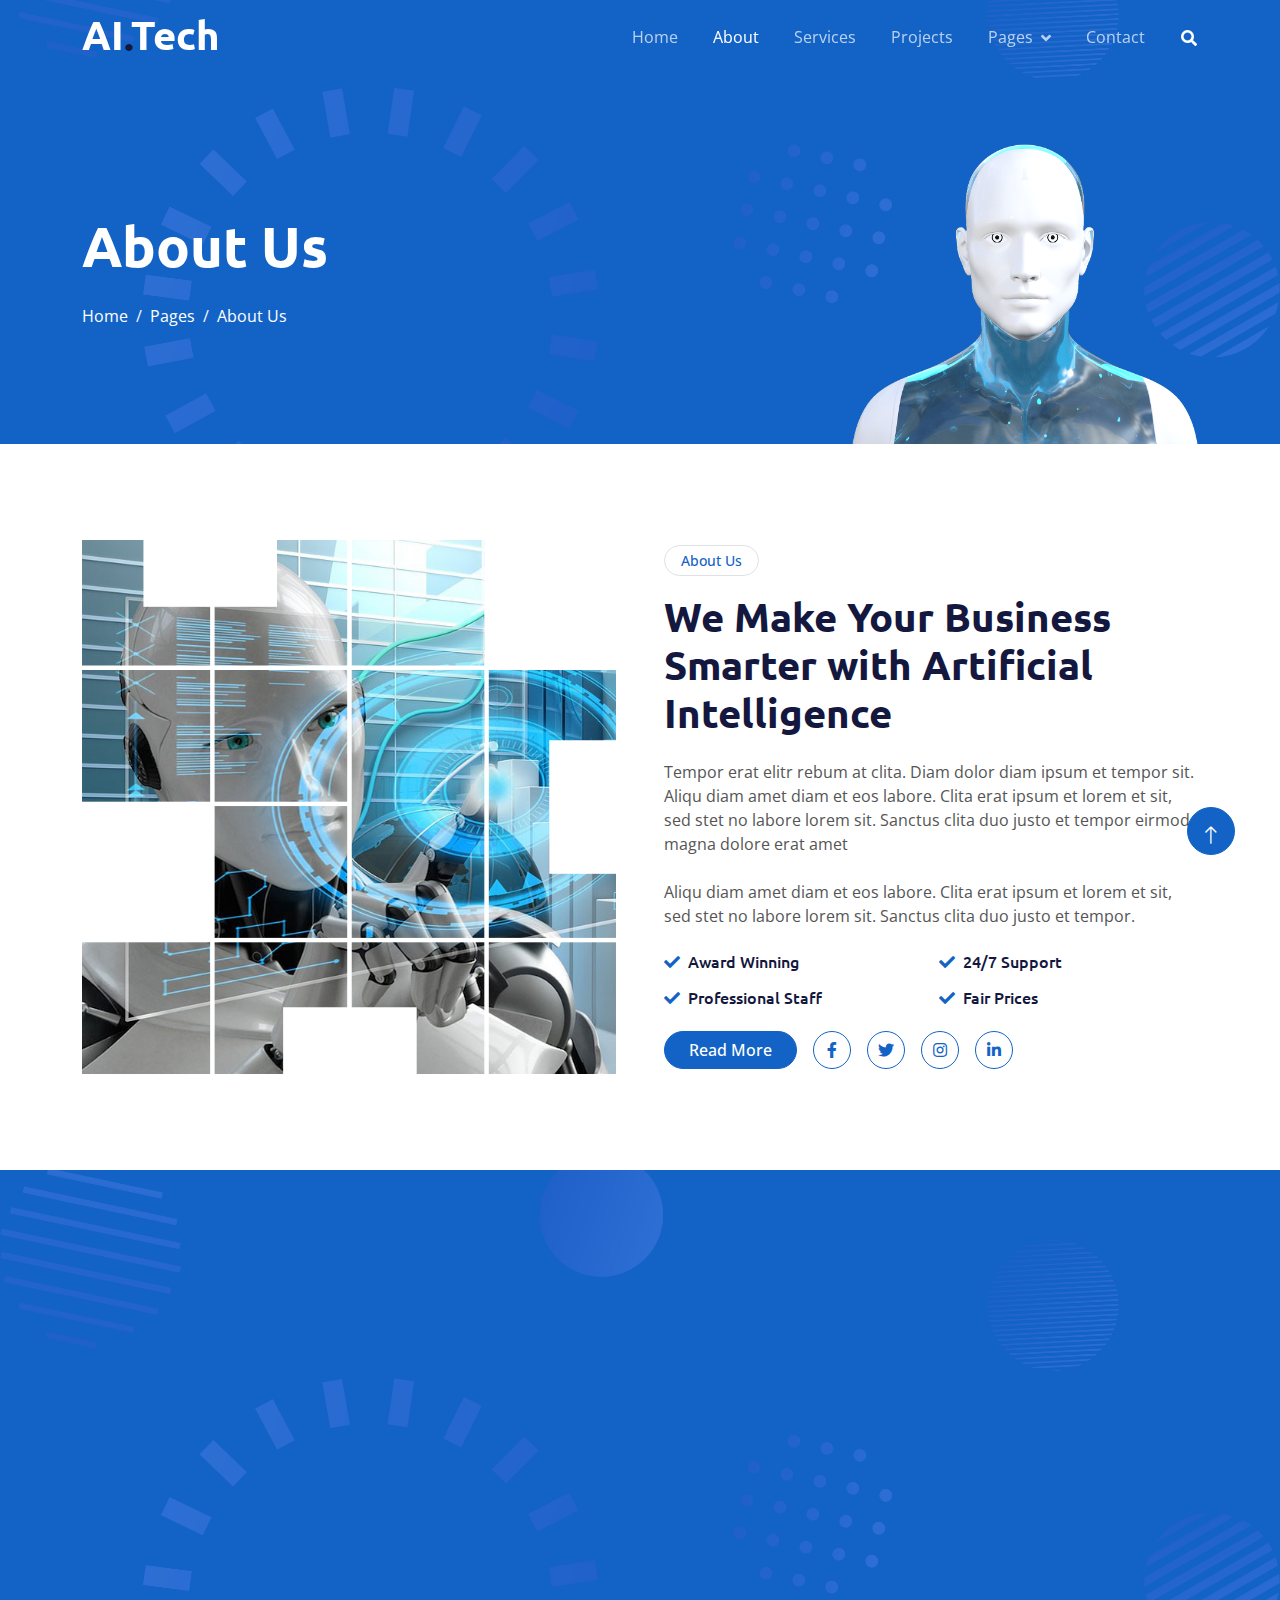
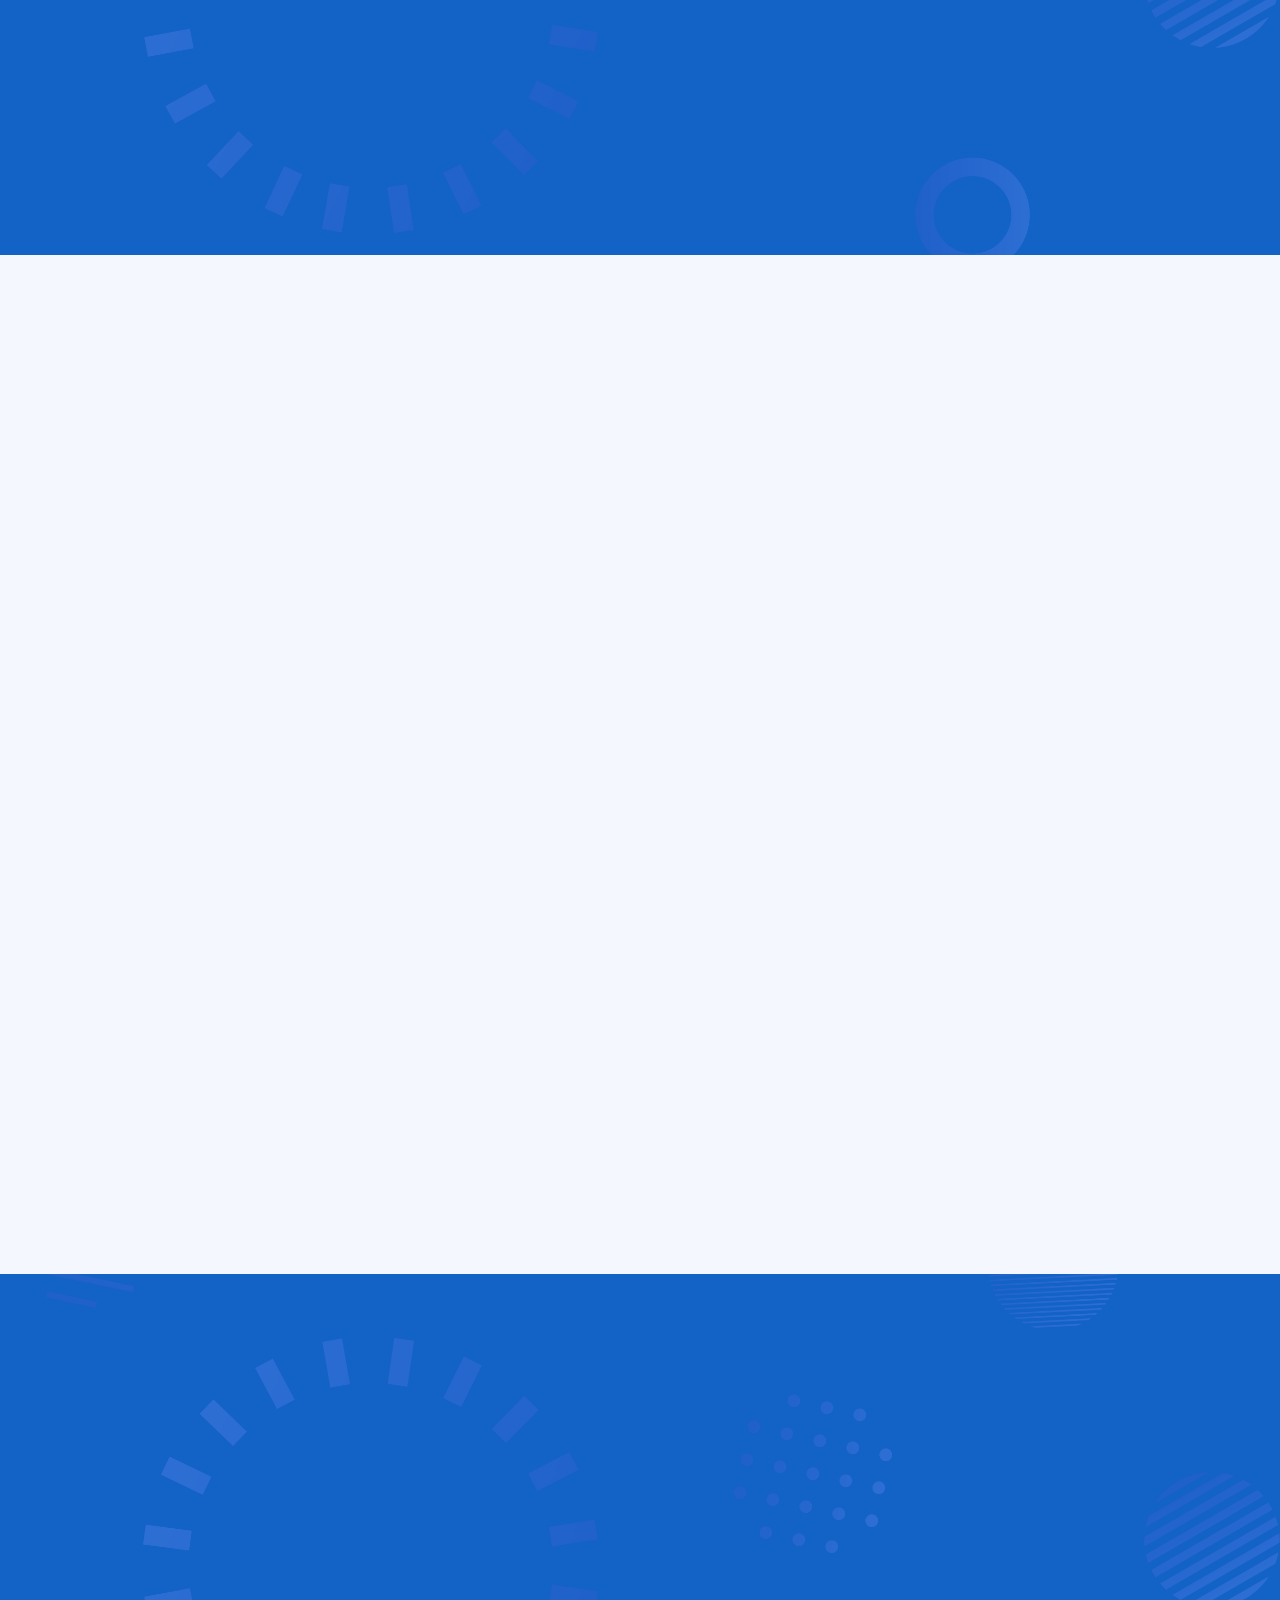
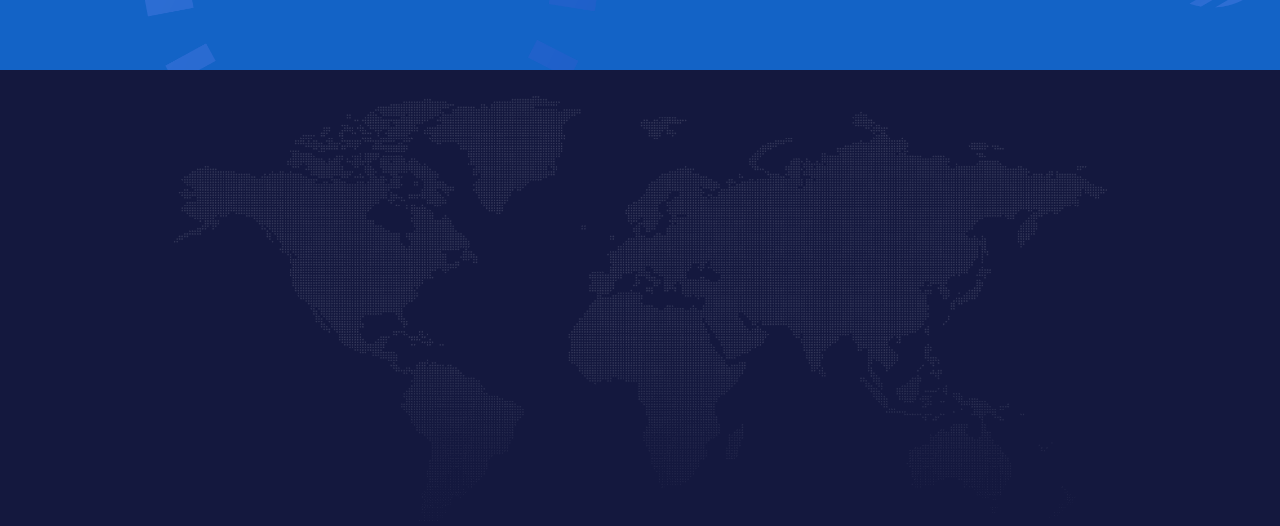
==== about.html @ ea9f9ce3 "jk" ====
<!DOCTYPE html>
<html lang="en">

<head>
    <meta charset="utf-8">
    <title>AI.Tech - Artificial Intelligence HTML Template</title>
    <meta content="width=device-width, initial-scale=1.0" name="viewport">
    <meta content="" name="keywords">
    <meta content="" name="description">

    <!-- Favicon -->
    <link href="img/favicon.ico" rel="icon">

    <!-- Google Web Fonts -->
    <link rel="preconnect" href="https://fonts.googleapis.com">
    <link rel="preconnect" href="https://fonts.gstatic.com" crossorigin>
    <link href="https://fonts.googleapis.com/css2?family=Open+Sans:wght@400;600&family=Ubuntu:wght@500;700&display=swap"
        rel="stylesheet">

    <!-- Icon Font Stylesheet -->
    <link href="https://cdnjs.cloudflare.com/ajax/libs/font-awesome/5.10.0/css/all.min.css" rel="stylesheet">
    <link href="https://cdn.jsdelivr.net/npm/bootstrap-icons@1.4.1/font/bootstrap-icons.css" rel="stylesheet">

    <!-- Libraries Stylesheet -->
    <link href="lib/animate/animate.min.css" rel="stylesheet">
    <link href="lib/owlcarousel/assets/owl.carousel.min.css" rel="stylesheet">

    <!-- Customized Bootstrap Stylesheet -->
    <link href="css/bootstrap.min.css" rel="stylesheet">

    <!-- Template Stylesheet -->
    <link href="css/style.css" rel="stylesheet">
</head>

<body>
    <!-- Spinner Start -->
    <div id="spinner"
        class="show bg-white position-fixed translate-middle w-100 vh-100 top-50 start-50 d-flex align-items-center justify-content-center">
        <div class="spinner-grow text-primary" style="width: 3rem; height: 3rem;" role="status">
            <span class="sr-only">Loading...</span>
        </div>
    </div>
    <!-- Spinner End -->


    <!-- Navbar Start -->
    <div class="container-fluid sticky-top">
        <div class="container">
            <nav class="navbar navbar-expand-lg navbar-dark p-0">
                <a href="index.html" class="navbar-brand">
                    <h1 class="text-white">AI<span class="text-dark">.</span>Tech</h1>
                </a>
                <button type="button" class="navbar-toggler ms-auto me-0" data-bs-toggle="collapse"
                    data-bs-target="#navbarCollapse">
                    <span class="navbar-toggler-icon"></span>
                </button>
                <div class="collapse navbar-collapse" id="navbarCollapse">
                    <div class="navbar-nav ms-auto">
                        <a href="index.html" class="nav-item nav-link">Home</a>
                        <a href="about.html" class="nav-item nav-link active">About</a>
                        <a href="service.html" class="nav-item nav-link">Services</a>
                        <a href="project.html" class="nav-item nav-link">Projects</a>
                        <div class="nav-item dropdown">
                            <a href="#" class="nav-link dropdown-toggle" data-bs-toggle="dropdown">Pages</a>
                            <div class="dropdown-menu bg-light mt-2">
                                <a href="feature.html" class="dropdown-item">Features</a>
                                <a href="team.html" class="dropdown-item">Our Team</a>
                                <a href="faq.html" class="dropdown-item">FAQs</a>
                                <a href="testimonial.html" class="dropdown-item">Testimonial</a>
                                <a href="404.html" class="dropdown-item">404 Page</a>
                            </div>
                        </div>
                        <a href="contact.html" class="nav-item nav-link">Contact</a>
                    </div>
                    <butaton type="button" class="btn text-white p-0 d-none d-lg-block" data-bs-toggle="modal"
                        data-bs-target="#searchModal"><i class="fa fa-search"></i></butaton>
                </div>
            </nav>
        </div>
    </div>
    <!-- Navbar End -->


    <!-- Hero Start -->
    <div class="container-fluid pt-5 bg-primary hero-header">
        <div class="container pt-5">
            <div class="row g-5 pt-5">
                <div class="col-lg-6 align-self-center text-center text-lg-start mb-lg-5">
                    <h1 class="display-4 text-white mb-4 animated slideInRight">About Us</h1>
                    <nav aria-label="breadcrumb">
                        <ol class="breadcrumb justify-content-center justify-content-lg-start mb-0">
                            <li class="breadcrumb-item"><a class="text-white" href="#">Home</a></li>
                            <li class="breadcrumb-item"><a class="text-white" href="#">Pages</a></li>
                            <li class="breadcrumb-item text-white active" aria-current="page">About Us</li>
                        </ol>
                    </nav>
                </div>
                <div class="col-lg-6 align-self-end text-center text-lg-end">
                    <img class="img-fluid" src="img/hero-img.png" alt="" style="max-height: 300px;">
                </div>
            </div>
        </div>
    </div>
    <!-- Hero End -->


    <!-- Full Screen Search Start -->
    <div class="modal fade" id="searchModal" tabindex="-1">
        <div class="modal-dialog modal-fullscreen">
            <div class="modal-content" style="background: rgba(20, 24, 62, 0.7);">
                <div class="modal-header border-0">
                    <button type="button" class="btn btn-square bg-white btn-close" data-bs-dismiss="modal"
                        aria-label="Close"></button>
                </div>
                <div class="modal-body d-flex align-items-center justify-content-center">
                    <div class="input-group" style="max-width: 600px;">
                        <input type="text" class="form-control bg-transparent border-light p-3"
                            placeholder="Type search keyword">
                        <button class="btn btn-light px-4"><i class="bi bi-search"></i></button>
                    </div>
                </div>
            </div>
        </div>
    </div>
    <!-- Full Screen Search End -->


    <!-- About Start -->
    <div class="container-fluid py-5">
        <div class="container py-5">
            <div class="row g-5 align-items-center">
                <div class="col-lg-6 wow fadeIn" data-wow-delay="0.1s">
                    <div class="about-img">
                        <img class="img-fluid" src="img/about-img.jpg">
                    </div>
                </div>
                <div class="col-lg-6 wow fadeIn" data-wow-delay="0.5s">
                    <div class="btn btn-sm border rounded-pill text-primary px-3 mb-3">About Us</div>
                    <h1 class="mb-4">We Make Your Business Smarter with Artificial Intelligence</h1>
                    <p class="mb-4">Tempor erat elitr rebum at clita. Diam dolor diam ipsum et tempor sit. Aliqu diam
                        amet diam et eos labore. Clita erat ipsum et lorem et sit, sed stet no labore lorem sit. Sanctus
                        clita duo justo et tempor eirmod magna dolore erat amet</p>
                    <p class="mb-4">Aliqu diam amet diam et eos labore. Clita erat ipsum et lorem et sit, sed stet no
                        labore lorem sit. Sanctus clita duo justo et tempor.</p>
                    <div class="row g-3">
                        <div class="col-sm-6">
                            <h6 class="mb-3"><i class="fa fa-check text-primary me-2"></i>Award Winning</h6>
                            <h6 class="mb-0"><i class="fa fa-check text-primary me-2"></i>Professional Staff</h6>
                        </div>
                        <div class="col-sm-6">
                            <h6 class="mb-3"><i class="fa fa-check text-primary me-2"></i>24/7 Support</h6>
                            <h6 class="mb-0"><i class="fa fa-check text-primary me-2"></i>Fair Prices</h6>
                        </div>
                    </div>
                    <div class="d-flex align-items-center mt-4">
                        <a class="btn btn-primary rounded-pill px-4 me-3" href="">Read More</a>
                        <a class="btn btn-outline-primary btn-square me-3" href=""><i class="fab fa-facebook-f"></i></a>
                        <a class="btn btn-outline-primary btn-square me-3" href=""><i class="fab fa-twitter"></i></a>
                        <a class="btn btn-outline-primary btn-square me-3" href=""><i class="fab fa-instagram"></i></a>
                        <a class="btn btn-outline-primary btn-square" href=""><i class="fab fa-linkedin-in"></i></a>
                    </div>
                </div>
            </div>
        </div>
    </div>
    <!-- About End -->


    <!-- Feature Start -->
    <div class="container-fluid bg-primary feature pt-5">
        <div class="container pt-5">
            <div class="row g-5">
                <div class="col-lg-6 align-self-center mb-md-5 pb-md-5 wow fadeIn" data-wow-delay="0.3s">
                    <div class="btn btn-sm border rounded-pill text-white px-3 mb-3">Why Choose Us</div>
                    <h1 class="text-white mb-4">We're Best in AI Industry with 10 Years of Experience</h1>
                    <p class="text-light mb-4">Aliqu diam amet diam et eos labore. Clita erat ipsum et lorem et sit, sed
                        stet no labore lorem sit. Sanctus clita duo justo et tempor</p>
                    <div class="d-flex align-items-center text-white mb-3">
                        <div class="btn-sm-square bg-white text-primary rounded-circle me-3">
                            <i class="fa fa-check"></i>
                        </div>
                        <span>Diam dolor diam ipsum et tempor sit</span>
                    </div>
                    <div class="d-flex align-items-center text-white mb-3">
                        <div class="btn-sm-square bg-white text-primary rounded-circle me-3">
                            <i class="fa fa-check"></i>
                        </div>
                        <span>Diam dolor diam ipsum et tempor sit</span>
                    </div>
                    <div class="d-flex align-items-center text-white mb-3">
                        <div class="btn-sm-square bg-white text-primary rounded-circle me-3">
                            <i class="fa fa-check"></i>
                        </div>
                        <span>Diam dolor diam ipsum et tempor sit</span>
                    </div>
                    <div class="row g-4 pt-3">
                        <div class="col-sm-6">
                            <div class="d-flex rounded p-3" style="background: rgba(256, 256, 256, 0.1);">
                                <i class="fa fa-home fa-3x text-white"></i>
                                <div class="ms-3">
                                    <h2 class="text-white mb-0" data-toggle="counter-up">9999</h2>
                                    <p class="text-white mb-0">Happy Clients</p>
                                </div>
                            </div>
                        </div>
                        <div class="col-sm-6">
                            <div class="d-flex rounded p-3" style="background: rgba(256, 256, 256, 0.1);">
                                <i class="fa fa-home fa-3x text-white"></i>
                                <div class="ms-3">
                                    <h2 class="text-white mb-0" data-toggle="counter-up">9999</h2>
                                    <p class="text-white mb-0">Project Complete</p>
                                </div>
                            </div>
                        </div>
                    </div>
                </div>
                <div class="col-lg-6 align-self-end text-center text-md-end wow fadeIn" data-wow-delay="0.5s">
                    <img class="img-fluid" src="img/feature.png" alt="">
                </div>
            </div>
        </div>
    </div>
    <!-- Feature End -->


    <!-- Team Start -->
    <div class="container-fluid bg-light py-5">
        <div class="container py-5">
            <div class="row g-5 align-items-center">
                <div class="col-lg-5 wow fadeIn" data-wow-delay="0.1s">
                    <div class="btn btn-sm border rounded-pill text-primary px-3 mb-3">Our Team</div>
                    <h1 class="mb-4">Meet Our Experienced Team Members</h1>
                    <p class="mb-4">Tempor erat elitr rebum at clita. Diam dolor diam ipsum et tempor sit. Aliqu diam
                        amet diam et eos labore. Clita erat ipsum et lorem et sit, sed stet no labore lorem sit. Sanctus
                        clita duo justo et tempor eirmod magna dolore erat amet</p>
                    <a class="btn btn-primary rounded-pill px-4" href="">Read More</a>
                </div>
                <div class="col-lg-7">
                    <div class="row g-4">
                        <div class="col-md-6">
                            <div class="row g-4">
                                <div class="col-12 wow fadeIn" data-wow-delay="0.1s">
                                    <div class="team-item bg-white text-center rounded p-4 pt-0">
                                        <img class="img-fluid rounded-circle p-4" src="img/team-1.jpg" alt="">
                                        <h5 class="mb-0">Boris Johnson</h5>
                                        <small>Founder & CEO</small>
                                        <div class="d-flex justify-content-center mt-3">
                                            <a class="btn btn-square btn-primary m-1" href=""><i
                                                    class="fab fa-facebook-f"></i></a>
                                            <a class="btn btn-square btn-primary m-1" href=""><i
                                                    class="fab fa-twitter"></i></a>
                                            <a class="btn btn-square btn-primary m-1" href=""><i
                                                    class="fab fa-instagram"></i></a>
                                            <a class="btn btn-square btn-primary m-1" href=""><i
                                                    class="fab fa-linkedin-in"></i></a>
                                        </div>
                                    </div>
                                </div>
                                <div class="col-12 wow fadeIn" data-wow-delay="0.5s">
                                    <div class="team-item bg-white text-center rounded p-4 pt-0">
                                        <img class="img-fluid rounded-circle p-4" src="img/team-2.jpg" alt="">
                                        <h5 class="mb-0">Adam Crew</h5>
                                        <small>Executive Manager</small>
                                        <div class="d-flex justify-content-center mt-3">
                                            <a class="btn btn-square btn-primary m-1" href=""><i
                                                    class="fab fa-facebook-f"></i></a>
                                            <a class="btn btn-square btn-primary m-1" href=""><i
                                                    class="fab fa-twitter"></i></a>
                                            <a class="btn btn-square btn-primary m-1" href=""><i
                                                    class="fab fa-instagram"></i></a>
                                            <a class="btn btn-square btn-primary m-1" href=""><i
                                                    class="fab fa-linkedin-in"></i></a>
                                        </div>
                                    </div>
                                </div>
                            </div>
                        </div>
                        <div class="col-md-6 pt-md-4">
                            <div class="row g-4">
                                <div class="col-12 wow fadeIn" data-wow-delay="0.3s">
                                    <div class="team-item bg-white text-center rounded p-4 pt-0">
                                        <img class="img-fluid rounded-circle p-4" src="img/team-3.jpg" alt="">
                                        <h5 class="mb-0">Kate Winslet</h5>
                                        <small>Co Founder</small>
                                        <div class="d-flex justify-content-center mt-3">
                                            <a class="btn btn-square btn-primary m-1" href=""><i
                                                    class="fab fa-facebook-f"></i></a>
                                            <a class="btn btn-square btn-primary m-1" href=""><i
                                                    class="fab fa-twitter"></i></a>
                                            <a class="btn btn-square btn-primary m-1" href=""><i
                                                    class="fab fa-instagram"></i></a>
                                            <a class="btn btn-square btn-primary m-1" href=""><i
                                                    class="fab fa-linkedin-in"></i></a>
                                        </div>
                                    </div>
                                </div>
                                <div class="col-12 wow fadeIn" data-wow-delay="0.7s">
                                    <div class="team-item bg-white text-center rounded p-4 pt-0">
                                        <img class="img-fluid rounded-circle p-4" src="img/team-4.jpg" alt="">
                                        <h5 class="mb-0">Cody Gardner</h5>
                                        <small>Project Manager</small>
                                        <div class="d-flex justify-content-center mt-3">
                                            <a class="btn btn-square btn-primary m-1" href=""><i
                                                    class="fab fa-facebook-f"></i></a>
                                            <a class="btn btn-square btn-primary m-1" href=""><i
                                                    class="fab fa-twitter"></i></a>
                                            <a class="btn btn-square btn-primary m-1" href=""><i
                                                    class="fab fa-instagram"></i></a>
                                            <a class="btn btn-square btn-primary m-1" href=""><i
                                                    class="fab fa-linkedin-in"></i></a>
                                        </div>
                                    </div>
                                </div>
                            </div>
                        </div>
                    </div>
                </div>
            </div>
        </div>
    </div>
    <!-- Team End -->


    <!-- Newsletter Start -->
    <div class="container-fluid bg-primary newsletter py-5">
        <div class="container">
            <div class="row g-5 align-items-center">
                <div class="col-md-5 ps-lg-0 pt-5 pt-md-0 text-start wow fadeIn" data-wow-delay="0.3s">
                    <img class="img-fluid" src="img/newsletter.png" alt="">
                </div>
                <div class="col-md-7 py-5 newsletter-text wow fadeIn" data-wow-delay="0.5s">
                    <div class="btn btn-sm border rounded-pill text-white px-3 mb-3">Newsletter</div>
                    <h1 class="text-white mb-4">Let's subscribe the newsletter</h1>
                    <div class="position-relative w-100 mt-3 mb-2">
                        <input class="form-control border-0 rounded-pill w-100 ps-4 pe-5" type="text"
                            placeholder="Enter Your Email" style="height: 48px;">
                        <button type="button" class="btn shadow-none position-absolute top-0 end-0 mt-1 me-2"><i
                                class="fa fa-paper-plane text-primary fs-4"></i></button>
                    </div>
                    <small class="text-white-50">Diam sed sed dolor stet amet eirmod</small>
                </div>
            </div>
        </div>
    </div>
    <!-- Newsletter End -->


    <!-- Footer Start -->
    <div class="container-fluid bg-dark text-white-50 footer pt-5">
        <div class="container py-5">
            <div class="row g-5">
                <div class="col-md-6 col-lg-3 wow fadeIn" data-wow-delay="0.1s">
                    <a href="index.html" class="d-inline-block mb-3">
                        <h1 class="text-white">AI<span class="text-primary">.</span>Tech</h1>
                    </a>
                    <p class="mb-0">Tempor erat elitr rebum at clita. Diam dolor diam ipsum et tempor sit. Aliqu diam
                        amet diam et eos labore. Clita erat ipsum et lorem et sit, sed stet no labore lorem sit. Sanctus
                        clita duo justo et tempor</p>
                </div>
                <div class="col-md-6 col-lg-3 wow fadeIn" data-wow-delay="0.3s">
                    <h5 class="text-white mb-4">Get In Touch</h5>
                    <p><i class="fa fa-map-marker-alt me-3"></i>123 Street, New York, USA</p>
                    <p><i class="fa fa-phone-alt me-3"></i>+012 345 67890</p>
                    <p><i class="fa fa-envelope me-3"></i>info@example.com</p>
                    <div class="d-flex pt-2">
                        <a class="btn btn-outline-light btn-social" href=""><i class="fab fa-twitter"></i></a>
                        <a class="btn btn-outline-light btn-social" href=""><i class="fab fa-facebook-f"></i></a>
                        <a class="btn btn-outline-light btn-social" href=""><i class="fab fa-youtube"></i></a>
                        <a class="btn btn-outline-light btn-social" href=""><i class="fab fa-instagram"></i></a>
                        <a class="btn btn-outline-light btn-social" href=""><i class="fab fa-linkedin-in"></i></a>
                    </div>
                </div>
                <div class="col-md-6 col-lg-3 wow fadeIn" data-wow-delay="0.5s">
                    <h5 class="text-white mb-4">Popular Link</h5>
                    <a class="btn btn-link" href="">About Us</a>
                    <a class="btn btn-link" href="">Contact Us</a>
                    <a class="btn btn-link" href="">Privacy Policy</a>
                    <a class="btn btn-link" href="">Terms & Condition</a>
                    <a class="btn btn-link" href="">Career</a>
                </div>
                <div class="col-md-6 col-lg-3 wow fadeIn" data-wow-delay="0.7s">
                    <h5 class="text-white mb-4">Our Services</h5>
                    <a class="btn btn-link" href="">Robotic Automation</a>
                    <a class="btn btn-link" href="">Machine learning</a>
                    <a class="btn btn-link" href="">Predictive Analysis</a>
                    <a class="btn btn-link" href="">Data Science</a>
                    <a class="btn btn-link" href="">Robot Technology</a>
                </div>
            </div>
        </div>
        <div class="container wow fadeIn" data-wow-delay="0.1s">
            <div class="copyright">
                <div class="row">
                    <div class="col-md-6 text-center text-md-start mb-3 mb-md-0">
                        &copy; <a class="border-bottom" href="#">Your Site Name</a>, All Right Reserved.

                        <!--/*** This template is free as long as you keep the footer author’s credit link/attribution link/backlink. If you'd like to use the template without the footer author’s credit link/attribution link/backlink, you can purchase the Credit Removal License from "https://htmlcodex.com/credit-removal". Thank you for your support. ***/-->
                        Designed By <a class="border-bottom" href="https://htmlcodex.com">HTML Codex</a>
                    </div>
                    <div class="col-md-6 text-center text-md-end">
                        <div class="footer-menu">
                            <a href="">Home</a>
                            <a href="">Cookies</a>
                            <a href="">Help</a>
                            <a href="">FAQs</a>
                        </div>
                    </div>
                </div>
            </div>
        </div>
    </div>
    <!-- Footer End -->


    <!-- Back to Top -->
    <a href="#" class="btn btn-lg btn-primary btn-lg-square back-to-top pt-2"><i class="bi bi-arrow-up"></i></a>


    <!-- JavaScript Libraries -->
    <script src="https://ajax.googleapis.com/ajax/libs/jquery/3.6.1/jquery.min.js"></script>
    <script src="https://cdn.jsdelivr.net/npm/bootstrap@5.0.0/dist/js/bootstrap.bundle.min.js"></script>
    <script src="lib/wow/wow.min.js"></script>
    <script src="lib/easing/easing.min.js"></script>
    <script src="lib/waypoints/waypoints.min.js"></script>
    <script src="lib/counterup/counterup.min.js"></script>
    <script src="lib/owlcarousel/owl.carousel.min.js"></script>

    <!-- Template Javascript -->
    <script src="js/main.js"></script>
</body>

</html>
---- css/style.css ----
/********** Template CSS **********/
:root {
    --primary: #1363C6;
    --secondary: #15ACE1;
    --light: #F4F7FE;
    --dark: #14183E;
}


/*** Spinner ***/
#spinner {
    opacity: 0;
    visibility: hidden;
    transition: opacity .5s ease-out, visibility 0s linear .5s;
    z-index: 99999;
}

#spinner.show {
    transition: opacity .5s ease-out, visibility 0s linear 0s;
    visibility: visible;
    opacity: 1;
}

.back-to-top {
    position: fixed;
    display: none;
    right: 45px;
    bottom: 45px;
    z-index: 99;
}


/*** Heading ***/
h1,
h2,
h3,
.fw-bold {
    font-weight: 700 !important;
}

h4,
h5,
h6,
.fw-medium {
    font-weight: 500 !important;
}


/*** Button ***/
.btn {
    font-weight: 500;
    transition: .5s;
}

.btn-square {
    width: 38px;
    height: 38px;
}

.btn-sm-square {
    width: 32px;
    height: 32px;
}

.btn-lg-square {
    width: 48px;
    height: 48px;
}

.btn-square,
.btn-sm-square,
.btn-lg-square {
    padding: 0;
    display: flex;
    align-items: center;
    justify-content: center;
    font-weight: normal;
    border-radius: 50px;
}


/*** Navbar ***/
.sticky-top {
    top: -150px;
    transition: .5s;
}

.navbar {
    padding: 11px 0 !important;
    height: 75px;
}

.navbar .navbar-nav .nav-link {
    margin-right: 35px;
    padding: 0;
    color: rgba(255, 255, 255, .7);
    outline: none;
}

.navbar .navbar-nav .nav-link:hover,
.navbar .navbar-nav .nav-link.active {
    color: rgba(255, 255, 255, 1);
}

.navbar .dropdown-toggle::after {
    border: none;
    content: "\f107";
    font-family: "Font Awesome 5 Free";
    font-weight: 900;
    vertical-align: middle;
    margin-left: 8px;
}

@media (max-width: 991.98px) {
    .navbar .navbar-nav {
        padding: 0 15px;
        background: var(--primary);
    }

    .navbar .navbar-nav .nav-link  {
        margin-right: 0;
        padding: 10px 0;
    }
}

@media (min-width: 992px) {
    .navbar .nav-item .dropdown-menu {
        display: block;
        border: none;
        margin-top: 0;
        top: 150%;
        opacity: 0;
        visibility: hidden;
        transition: .5s;
    }

    .navbar .nav-item:hover .dropdown-menu {
        top: 100%;
        visibility: visible;
        transition: .5s;
        opacity: 1;
    }
}


/*** Hero Header ***/
.hero-header {
    margin-top: -75px;
    background: url(../img/bg-hero.png) center center no-repeat;
    background-size: cover;
}

.hero-header .breadcrumb-item+.breadcrumb-item::before {
    color: var(--light);
}


/*** Section Title ***/
.section-title::before {
    position: absolute;
    content: "";
    width: 45px;
    height: 4px;
    bottom: 0;
    left: 0;
    background: var(--dark);
}

.section-title::after {
    position: absolute;
    content: "";
    width: 4px;
    height: 4px;
    bottom: 0;
    left: 50px;
    background: var(--dark);
}

.section-title.text-center::before {
    left: 50%;
    margin-left: -25px;
}

.section-title.text-center::after {
    left: 50%;
    margin-left: 25px;
}

.section-title h6::before,
.section-title h6::after {
    position: absolute;
    content: "";
    width: 10px;
    height: 10px;
    top: 2px;
    left: 0;
    background: rgba(33, 66, 177, .5);
}

.section-title h6::after {
    top: 5px;
    left: 3px;
}


/*** About ***/
.about-img {
    position: relative;
    overflow: hidden;
}

.about-img::after {
    position: absolute;
    content: "";
    width: 100%;
    height: 100%;
    top: 0;
    left: 0;
    background: url(../img/bg-about-img.png) top left no-repeat;
    background-size: contain;
}


/*** Service ***/
.service-item {
    position: relative;
    padding: 45px 30px;
    background: #FFFFFF;
    transition: .5s;
}

.service-item:hover {
    background: var(--primary);
}

.service-item .service-icon {
    margin: 0 auto 20px auto;
    width: 90px;
    height: 90px;
    color: var(--primary);
    background: var(--light);
    transition: .5s;
}

.service-item:hover .service-icon {
    background: #FFFFFF;
}

.service-item h5,
.service-item p {
    transition: .5s;
}

.service-item:hover h5,
.service-item:hover p {
    color: #FFFFFF;
}

.service-item a.btn {
    position: relative;
    display: flex;
    color: var(--primary);
    transition: .5s;
    z-index: 1;
}

.service-item:hover a.btn {
    color: var(--primary);
}

.service-item a.btn::before {
    position: absolute;
    content: "";
    width: 35px;
    height: 35px;
    top: 0;
    left: 0;
    border-radius: 35px;
    background: var(--light);
    transition: .5s;
    z-index: -1;
}

.service-item:hover a.btn::before {
    width: 100%;
    background: var(--light);
}


/*** Feature ***/
.feature {
    background: url(../img/bg-hero.png) center center no-repeat;
    background-size: cover;
}


/*** Newsletter ***/
.newsletter {
    background: url(../img/bg-hero.png) center center no-repeat;
    background-size: cover;
}

@media (min-width: 992px) {
    .newsletter .container {
        max-width: 100% !important;
    }

    .newsletter .newsletter-text  {
        padding-right: calc(((100% - 960px) / 2) + .75rem);
    }
}

@media (min-width: 1200px) {
    .newsletter .newsletter-text  {
        padding-right: calc(((100% - 1140px) / 2) + .75rem);
    }
}

@media (min-width: 1400px) {
    .newsletter .newsletter-text  {
        padding-right: calc(((100% - 1320px) / 2) + .75rem);
    }
}


/*** Case Study ***/
.case-item img {
    transition: .5s;
}
  
.case-item:hover img {
    transform: scale(1.2);
}
  
.case-overlay {
    position: absolute;
    padding: 30px;
    width: 100%;
    height: 100%;
    top: 0;
    left: 0;
    display: flex;
    flex-direction: column;
    align-items: flex-start;
    justify-content: flex-end;
    background: linear-gradient(rgba(20, 24, 62, 0), var(--dark));
    z-index: 1;
}

.case-overlay small {
    display: inline-block;
    padding: 3px 15px;
    color: #FFFFFF;
    background: rgba(20, 24, 62, .7);
    border-radius: 25px;
    margin-bottom: 15px;
}

.case-overlay span.btn:hover {
    color: var(--primary);
    background: #FFFFFF;
    border-color: #FFFFFF;
}


/*** FAQs ***/
.accordion .accordion-item {
    border: none;
    margin-bottom: 15px;
}

.accordion .accordion-button {
    background: var(--light);
    border-radius: 2px;
}

.accordion .accordion-button:not(.collapsed) {
    color: #FFFFFF;
    background: var(--primary);
    box-shadow: none;
}

.accordion .accordion-button:not(.collapsed)::after {
    background-image: url("data:image/svg+xml,%3csvg xmlns='http://www.w3.org/2000/svg' viewBox='0 0 16 16' fill='%23fff'%3e%3cpath fill-rule='evenodd' d='M1.646 4.646a.5.5 0 0 1 .708 0L8 10.293l5.646-5.647a.5.5 0 0 1 .708.708l-6 6a.5.5 0 0 1-.708 0l-6-6a.5.5 0 0 1 0-.708z'/%3e%3c/svg%3e");
}

.accordion .accordion-body {
    padding: 15px 0 0 0;
}


/*** Testimonial ***/
.testimonial-carousel {
    position: relative;
}

.testimonial-carousel .owl-nav {
    position: absolute;
    width: 40px;
    height: 100%;
    top: calc(50% - 50px);
    left: -21px;
    display: flex;
    flex-direction: column;
    align-items: center;
}

.testimonial-carousel .owl-nav .owl-prev,
.testimonial-carousel .owl-nav .owl-next {
    margin: 5px 0;
    width: 40px;
    height: 40px;
    display: flex;
    align-items: center;
    justify-content: center;
    color: var(--primary);
    background: #FFFFFF;
    border: 1px solid var(--primary);
    border-radius: 40px;
    font-size: 18px;
    transition: .5s;
}

.testimonial-carousel .owl-nav .owl-prev:hover,
.testimonial-carousel .owl-nav .owl-next:hover {
    background: var(--primary);
    color: #FFFFFF;
}

.testimonial-carousel .owl-dots {
    margin-top: 35px;
    margin-left: 3rem;
}

.testimonial-carousel .owl-dot {
    position: relative;
    display: inline-block;
    margin-right: 10px;
    width: 15px;
    height: 15px;
    background: #FFFFFF;
    border: 1px solid var(--primary);
    border-radius: 15px;
    transition: .5s;
}

.testimonial-carousel .owl-dot.active {
    width: 30px;
    background: var(--primary);
}


/*** Team ***/
.team-item {
    transition: .5s;
    border: 1px solid transparent;
    transition: .5s;
}

.team-item:hover {

    border-color: var(--primary);
}


/*** Footer ***/
.footer {
    background: url(../img/footer.png) center center no-repeat;
    background-size: contain;
}

.footer .btn.btn-social {
    margin-right: 5px;
    width: 40px;
    height: 40px;
    display: flex;
    align-items: center;
    justify-content: center;
    color: rgba(255,255,255,.5);
    border: 1px solid rgba(256, 256, 256, .1);
    border-radius: 40px;
    transition: .3s;
}

.footer .btn.btn-social:hover {
    color: var(--primary);
}

.footer .btn.btn-link {
    display: block;
    margin-bottom: 10px;
    padding: 0;
    text-align: left;
    color: rgba(255,255,255,.5);
    font-weight: normal;
    transition: .3s;
}

.footer .btn.btn-link:hover {
    color: #FFFFFF;
}

.footer .btn.btn-link::before {
    position: relative;
    content: "\f105";
    font-family: "Font Awesome 5 Free";
    font-weight: 900;
    margin-right: 10px;
}

.footer .btn.btn-link:hover {
    letter-spacing: 1px;
    box-shadow: none;
}

.footer .copyright {
    padding: 25px 0;
    font-size: 14px;
    border-top: 1px solid rgba(256, 256, 256, .1);
}

.footer .copyright a {
    color: rgba(255,255,255,.5);
}

.footer .copyright a:hover {
    color: #FFFFFF;
}

.footer .footer-menu a {
    margin-right: 15px;
    padding-right: 15px;
    border-right: 1px solid rgba(255, 255, 255, .1);
}

.footer .footer-menu a:last-child {
    margin-right: 0;
    padding-right: 0;
    border-right: none;
}
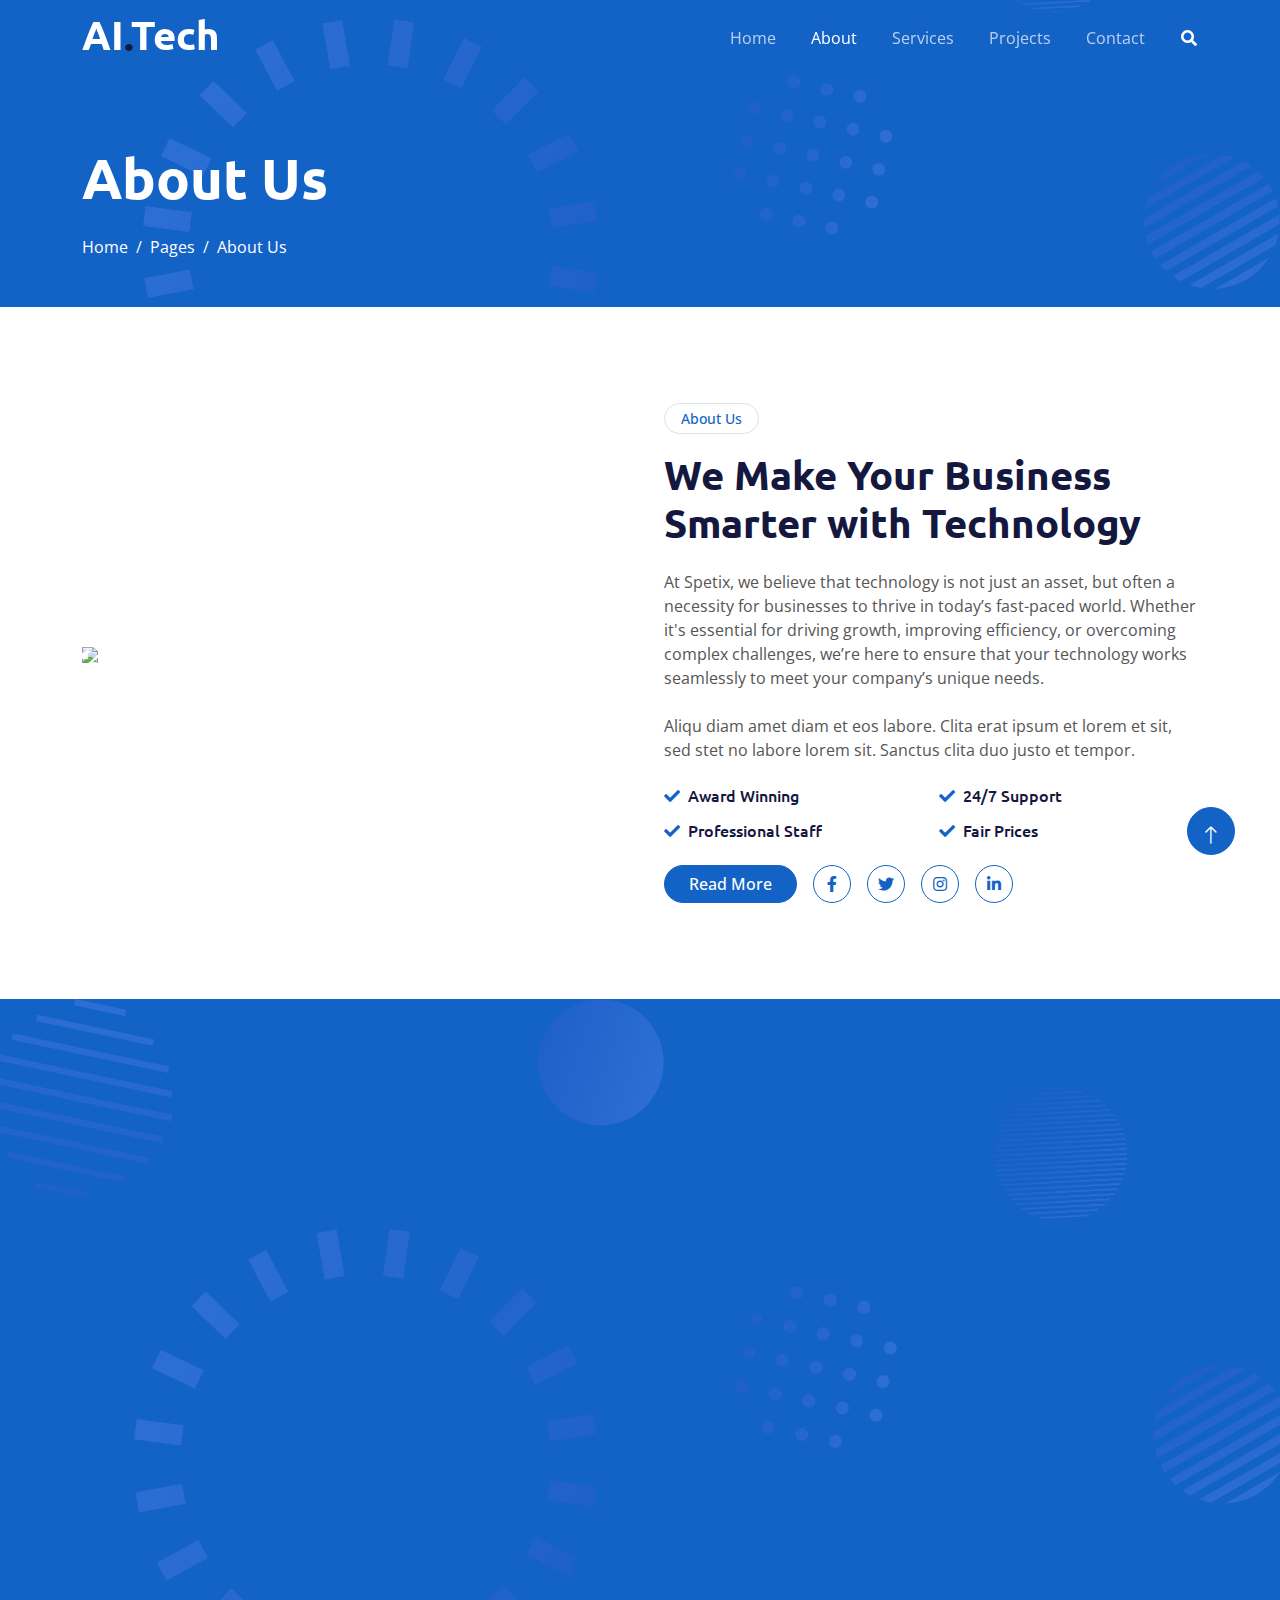
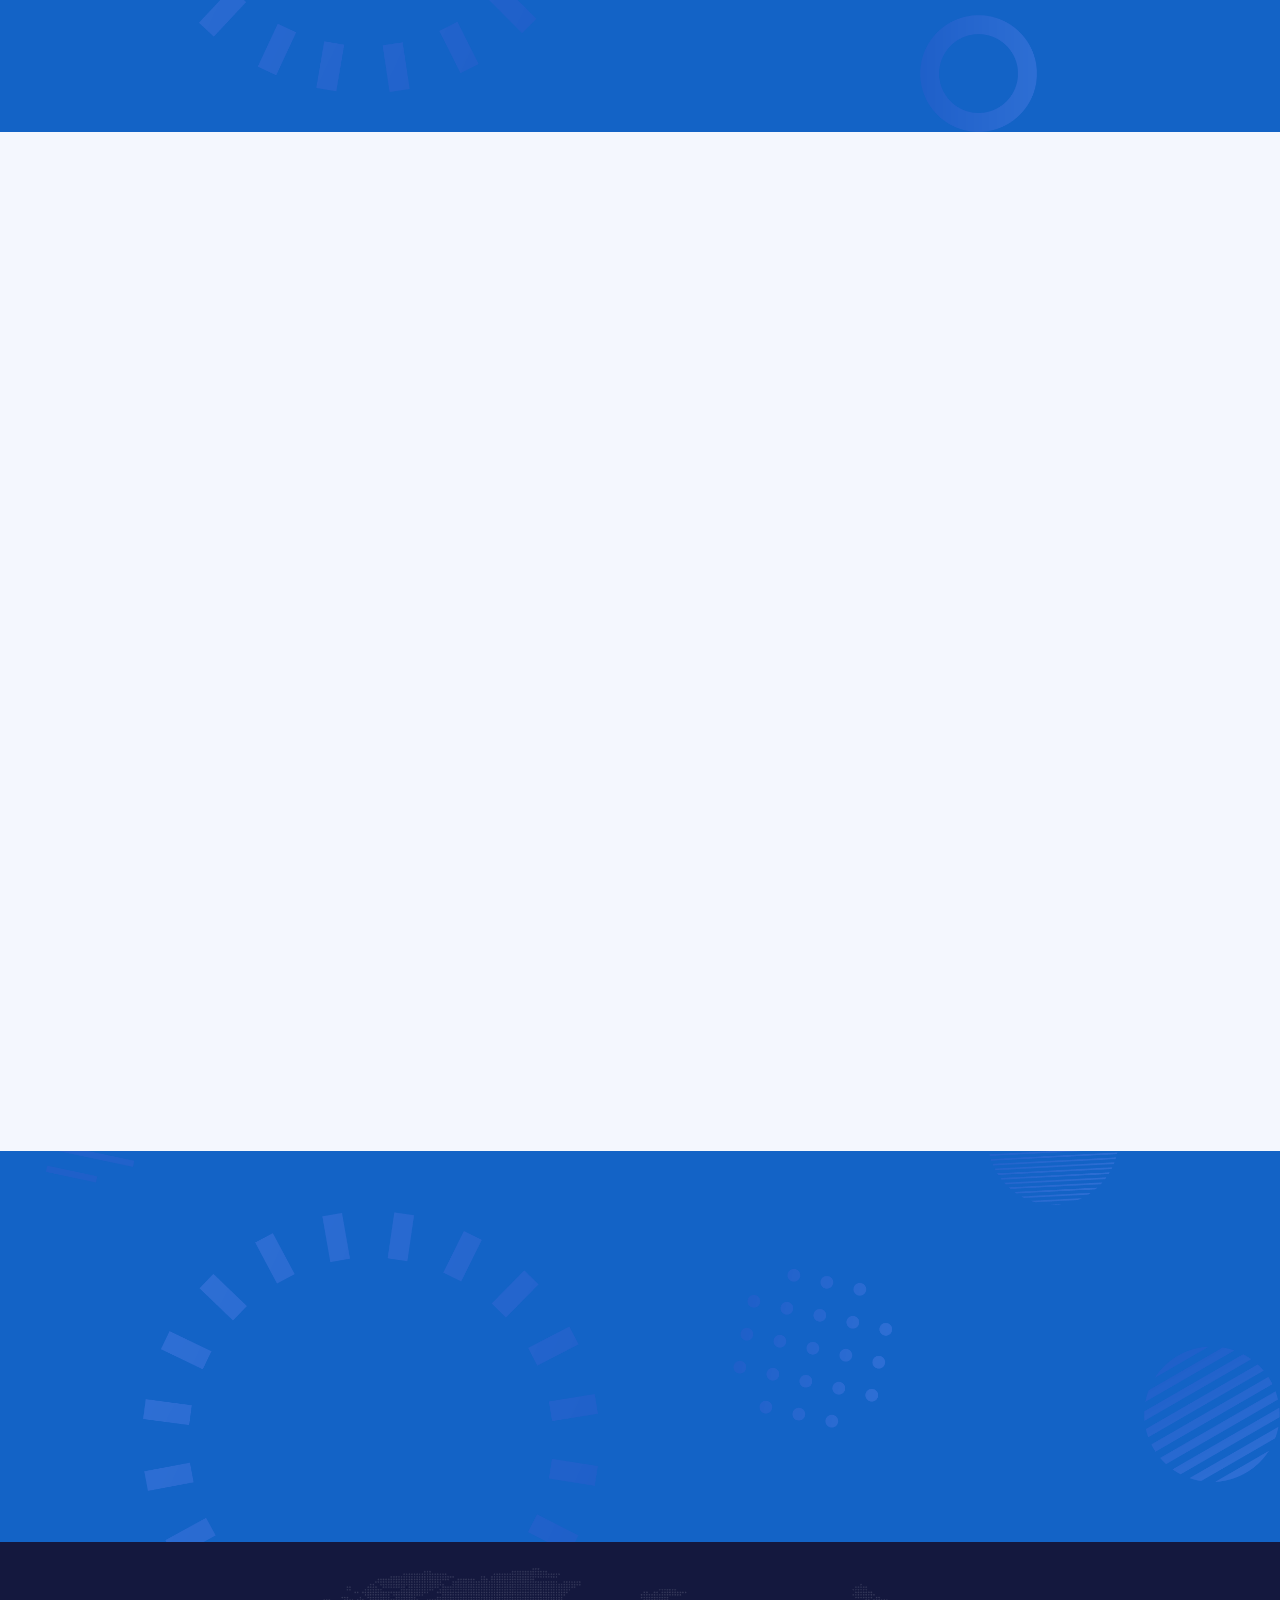
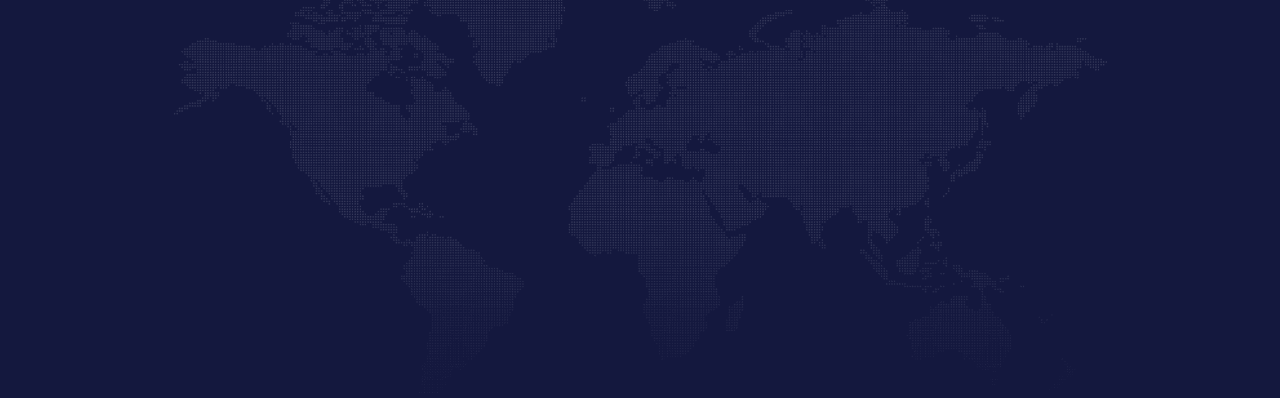
==== commit df42ca63: "new" ====
--- a/about.html
+++ b/about.html
@@ -60,16 +60,6 @@
                         <a href="about.html" class="nav-item nav-link active">About</a>
                         <a href="service.html" class="nav-item nav-link">Services</a>
                         <a href="project.html" class="nav-item nav-link">Projects</a>
-                        <div class="nav-item dropdown">
-                            <a href="#" class="nav-link dropdown-toggle" data-bs-toggle="dropdown">Pages</a>
-                            <div class="dropdown-menu bg-light mt-2">
-                                <a href="feature.html" class="dropdown-item">Features</a>
-                                <a href="team.html" class="dropdown-item">Our Team</a>
-                                <a href="faq.html" class="dropdown-item">FAQs</a>
-                                <a href="testimonial.html" class="dropdown-item">Testimonial</a>
-                                <a href="404.html" class="dropdown-item">404 Page</a>
-                            </div>
-                        </div>
                         <a href="contact.html" class="nav-item nav-link">Contact</a>
                     </div>
                     <butaton type="button" class="btn text-white p-0 d-none d-lg-block" data-bs-toggle="modal"
@@ -96,7 +86,6 @@
                     </nav>
                 </div>
                 <div class="col-lg-6 align-self-end text-center text-lg-end">
-                    <img class="img-fluid" src="img/hero-img.png" alt="" style="max-height: 300px;">
                 </div>
             </div>
         </div>
@@ -131,15 +120,14 @@
             <div class="row g-5 align-items-center">
                 <div class="col-lg-6 wow fadeIn" data-wow-delay="0.1s">
                     <div class="about-img">
-                        <img class="img-fluid" src="img/about-img.jpg">
+                        <img class="img-fluid" src="img/person-working-html-computer.jpg">
                     </div>
                 </div>
                 <div class="col-lg-6 wow fadeIn" data-wow-delay="0.5s">
                     <div class="btn btn-sm border rounded-pill text-primary px-3 mb-3">About Us</div>
-                    <h1 class="mb-4">We Make Your Business Smarter with Artificial Intelligence</h1>
-                    <p class="mb-4">Tempor erat elitr rebum at clita. Diam dolor diam ipsum et tempor sit. Aliqu diam
-                        amet diam et eos labore. Clita erat ipsum et lorem et sit, sed stet no labore lorem sit. Sanctus
-                        clita duo justo et tempor eirmod magna dolore erat amet</p>
+                    <h1 class="mb-4">We Make Your Business Smarter with Technology</h1>
+                    <p class="mb-4">At Spetix, we believe that technology is not just an asset, but often a necessity for businesses to thrive in today’s fast-paced world. Whether it's essential for driving growth, improving efficiency, or overcoming complex challenges,
+                         we’re here to ensure that your technology works seamlessly to meet your company’s unique needs.</p>
                     <p class="mb-4">Aliqu diam amet diam et eos labore. Clita erat ipsum et lorem et sit, sed stet no
                         labore lorem sit. Sanctus clita duo justo et tempor.</p>
                     <div class="row g-3">
@@ -172,7 +160,7 @@
             <div class="row g-5">
                 <div class="col-lg-6 align-self-center mb-md-5 pb-md-5 wow fadeIn" data-wow-delay="0.3s">
                     <div class="btn btn-sm border rounded-pill text-white px-3 mb-3">Why Choose Us</div>
-                    <h1 class="text-white mb-4">We're Best in AI Industry with 10 Years of Experience</h1>
+                    <h1 class="text-white mb-4">We're The Best in Software Industry with Years of Experience</h1>
                     <p class="text-light mb-4">Aliqu diam amet diam et eos labore. Clita erat ipsum et lorem et sit, sed
                         stet no labore lorem sit. Sanctus clita duo justo et tempor</p>
                     <div class="d-flex align-items-center text-white mb-3">
@@ -215,7 +203,6 @@
                     </div>
                 </div>
                 <div class="col-lg-6 align-self-end text-center text-md-end wow fadeIn" data-wow-delay="0.5s">
-                    <img class="img-fluid" src="img/feature.png" alt="">
                 </div>
             </div>
         </div>
@@ -326,7 +313,6 @@
         <div class="container">
             <div class="row g-5 align-items-center">
                 <div class="col-md-5 ps-lg-0 pt-5 pt-md-0 text-start wow fadeIn" data-wow-delay="0.3s">
-                    <img class="img-fluid" src="img/newsletter.png" alt="">
                 </div>
                 <div class="col-md-7 py-5 newsletter-text wow fadeIn" data-wow-delay="0.5s">
                     <div class="btn btn-sm border rounded-pill text-white px-3 mb-3">Newsletter</div>
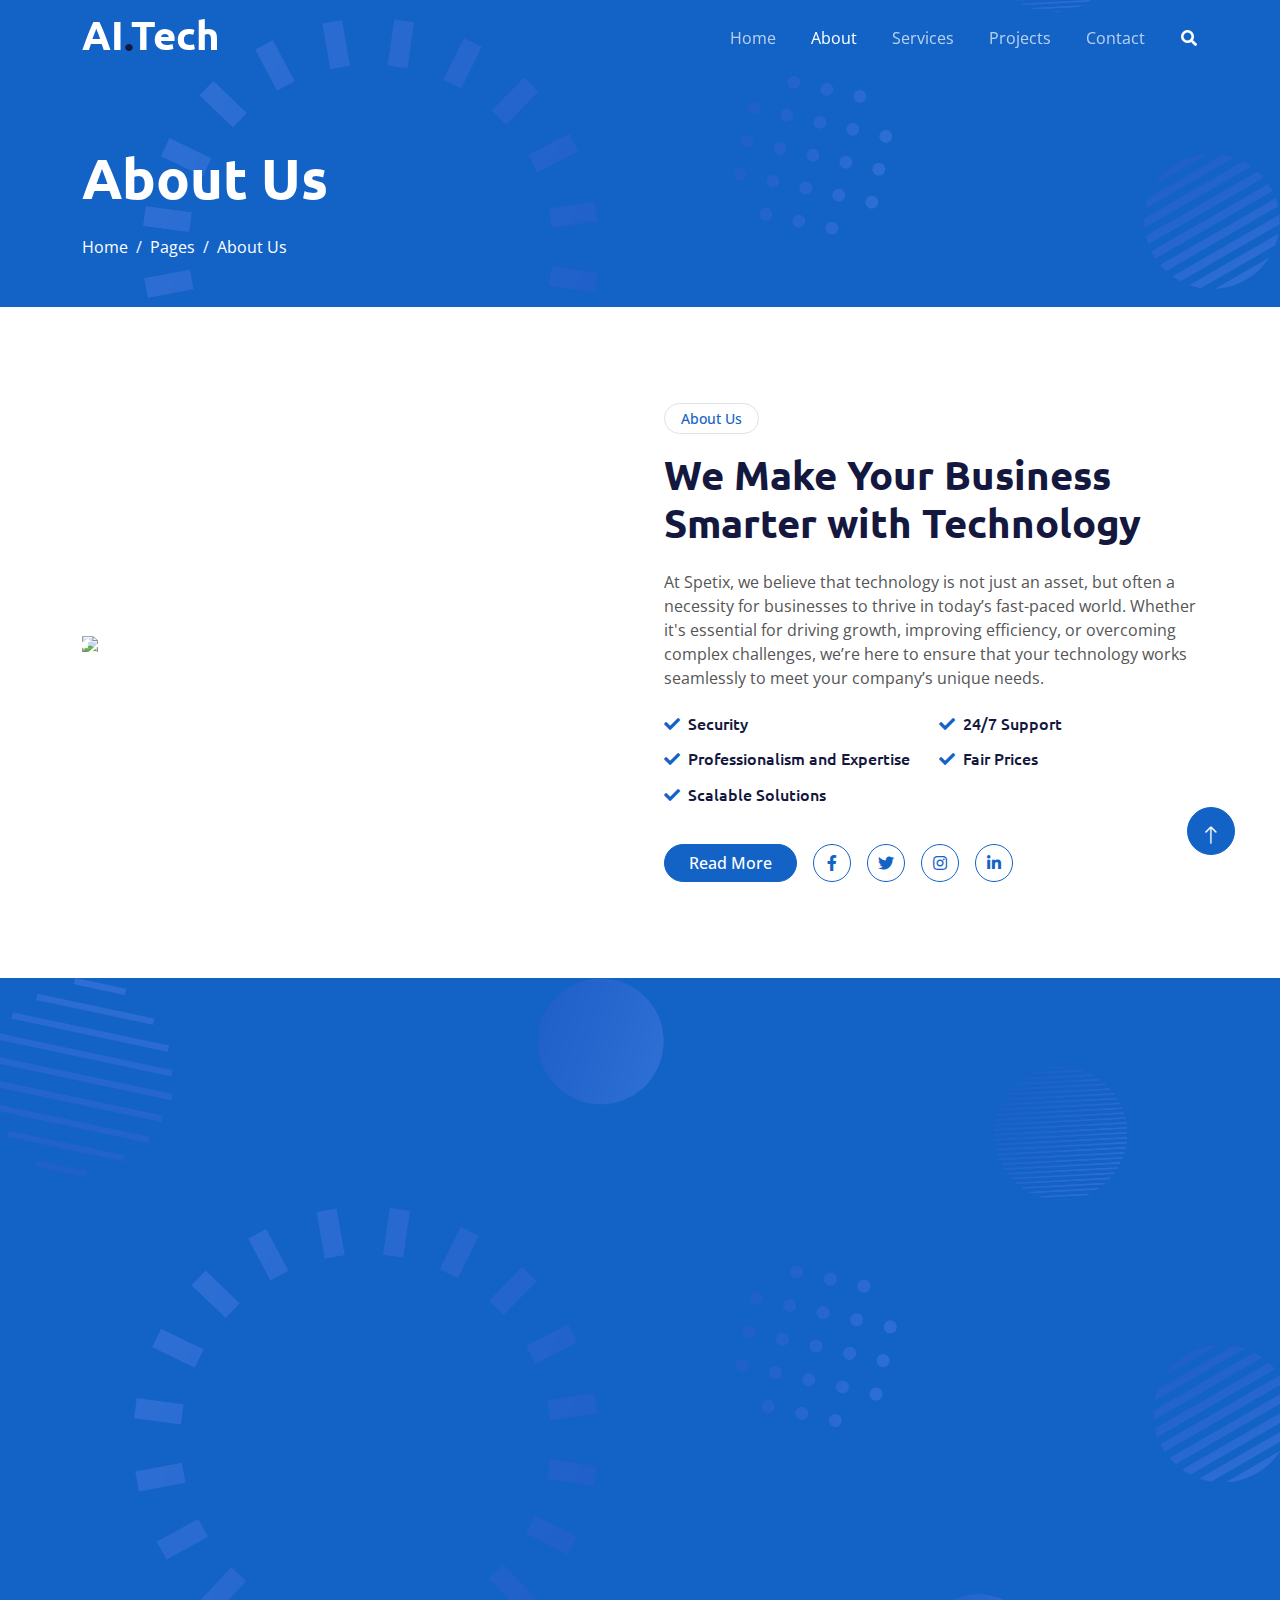
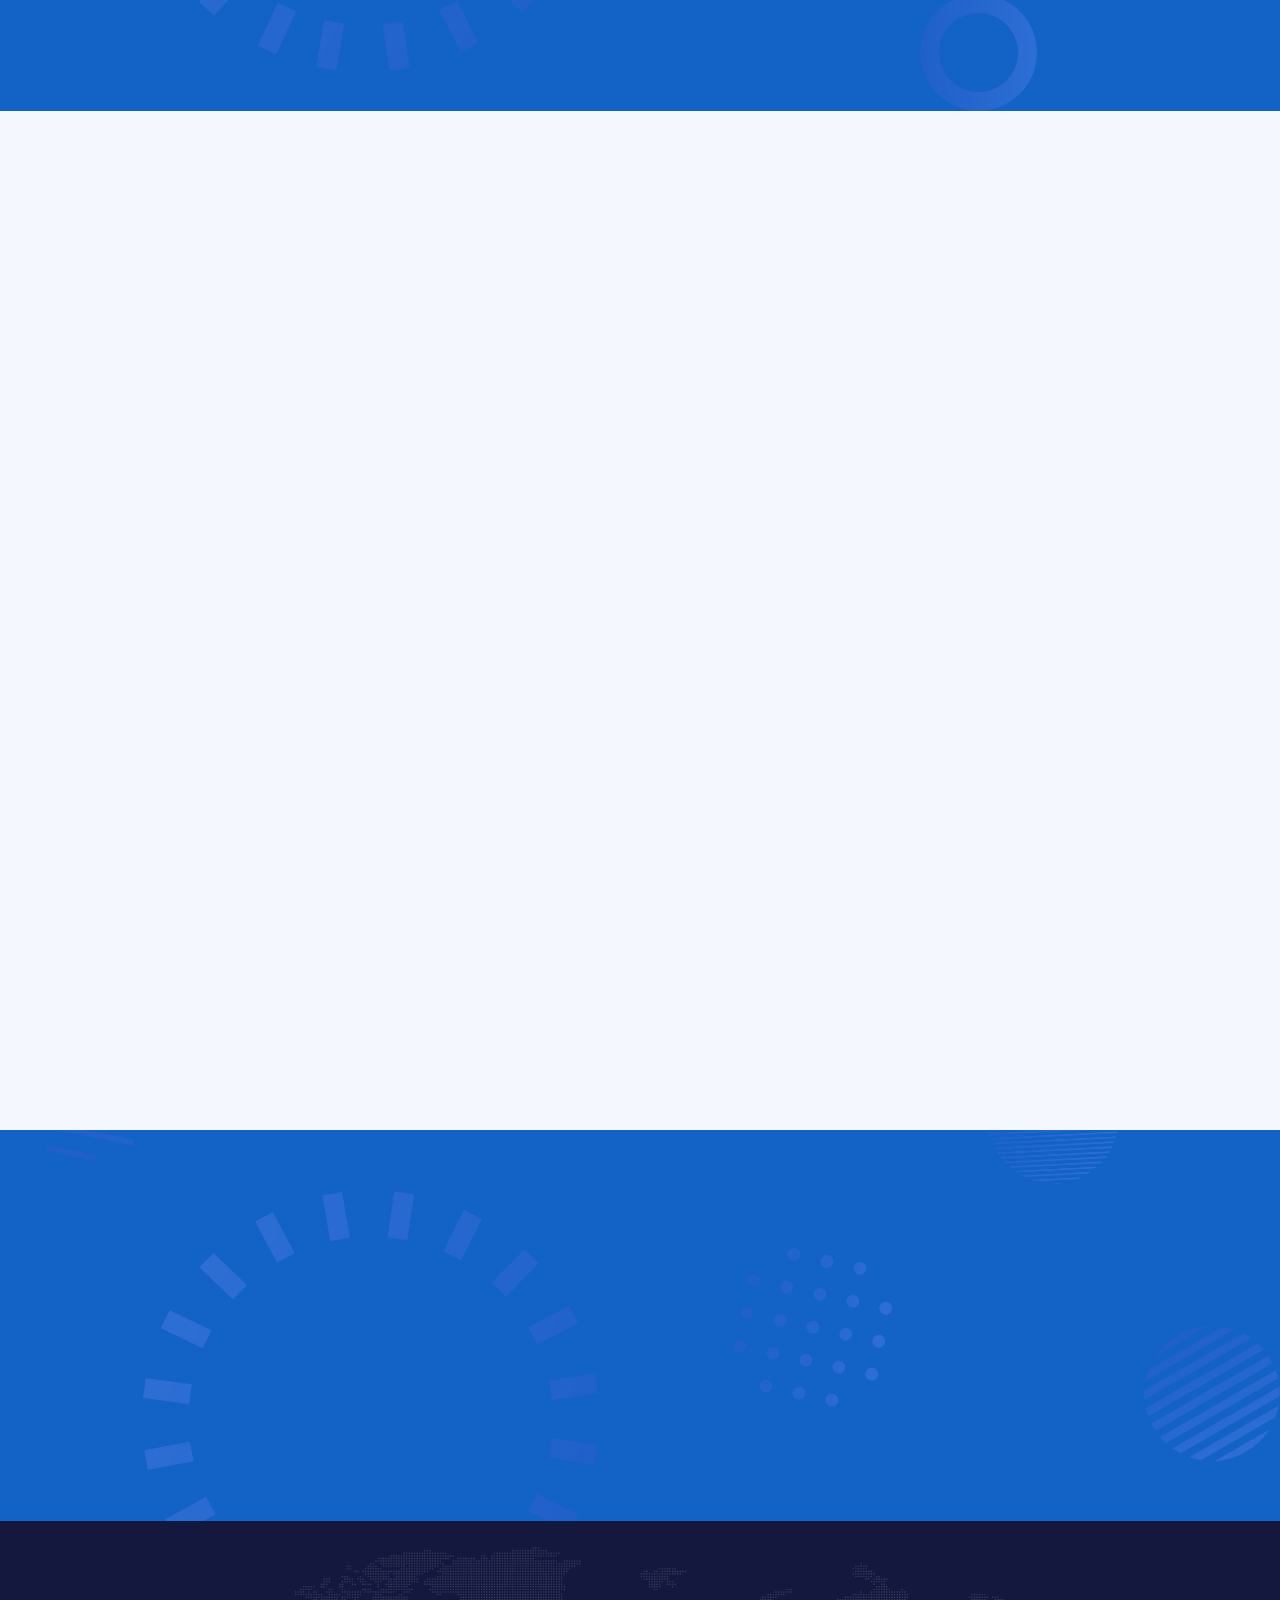
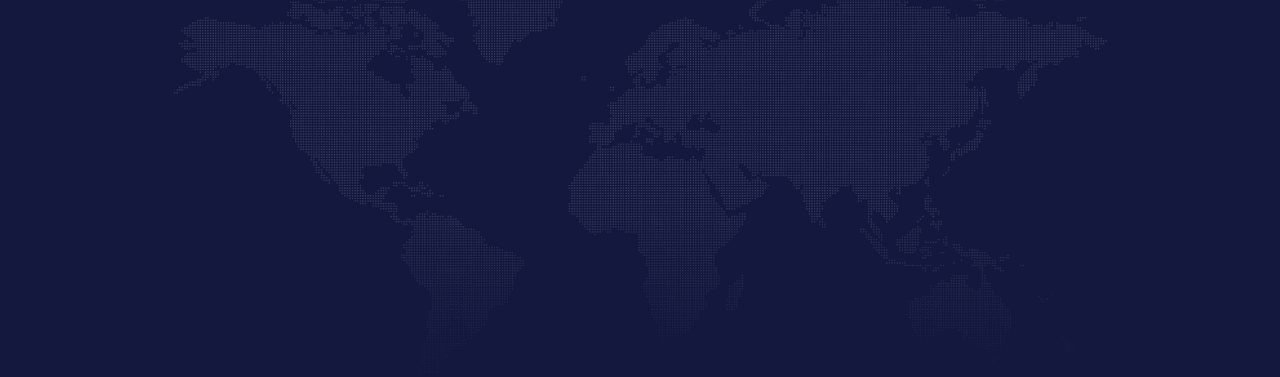
==== commit 809dc748: "new" ====
--- a/about.html
+++ b/about.html
@@ -128,18 +128,21 @@
                     <h1 class="mb-4">We Make Your Business Smarter with Technology</h1>
                     <p class="mb-4">At Spetix, we believe that technology is not just an asset, but often a necessity for businesses to thrive in today’s fast-paced world. Whether it's essential for driving growth, improving efficiency, or overcoming complex challenges,
                          we’re here to ensure that your technology works seamlessly to meet your company’s unique needs.</p>
-                    <p class="mb-4">Aliqu diam amet diam et eos labore. Clita erat ipsum et lorem et sit, sed stet no
-                        labore lorem sit. Sanctus clita duo justo et tempor.</p>
-                    <div class="row g-3">
-                        <div class="col-sm-6">
-                            <h6 class="mb-3"><i class="fa fa-check text-primary me-2"></i>Award Winning</h6>
-                            <h6 class="mb-0"><i class="fa fa-check text-primary me-2"></i>Professional Staff</h6>
-                        </div>
-                        <div class="col-sm-6">
-                            <h6 class="mb-3"><i class="fa fa-check text-primary me-2"></i>24/7 Support</h6>
-                            <h6 class="mb-0"><i class="fa fa-check text-primary me-2"></i>Fair Prices</h6>
-                        </div>
-                    </div>
+                
+                         <div class="row g-3">
+                            <div class="col-sm-6">
+                                <h6 class="mb-3"><i class="fa fa-check text-primary me-2"></i>Security</h6>
+                                <h6 class="mb-0"><i class="fa fa-check text-primary me-2"></i>Professionalism and Expertise
+                                </h6>
+                            </div>
+                            <div class="col-sm-6">
+                                <h6 class="mb-3"><i class="fa fa-check text-primary me-2"></i>24/7 Support</h6>
+                                <h6 class="mb-0"><i class="fa fa-check text-primary me-2"></i>Fair Prices</h6>
+                            </div>
+                            <div class="col-sm-6">
+                                <h6 class="mb-3"><i class="fa fa-check text-primary me-2"></i>Scalable Solutions</h6>
+                            </div>
+                        </div>
                     <div class="d-flex align-items-center mt-4">
                         <a class="btn btn-primary rounded-pill px-4 me-3" href="">Read More</a>
                         <a class="btn btn-outline-primary btn-square me-3" href=""><i class="fab fa-facebook-f"></i></a>
